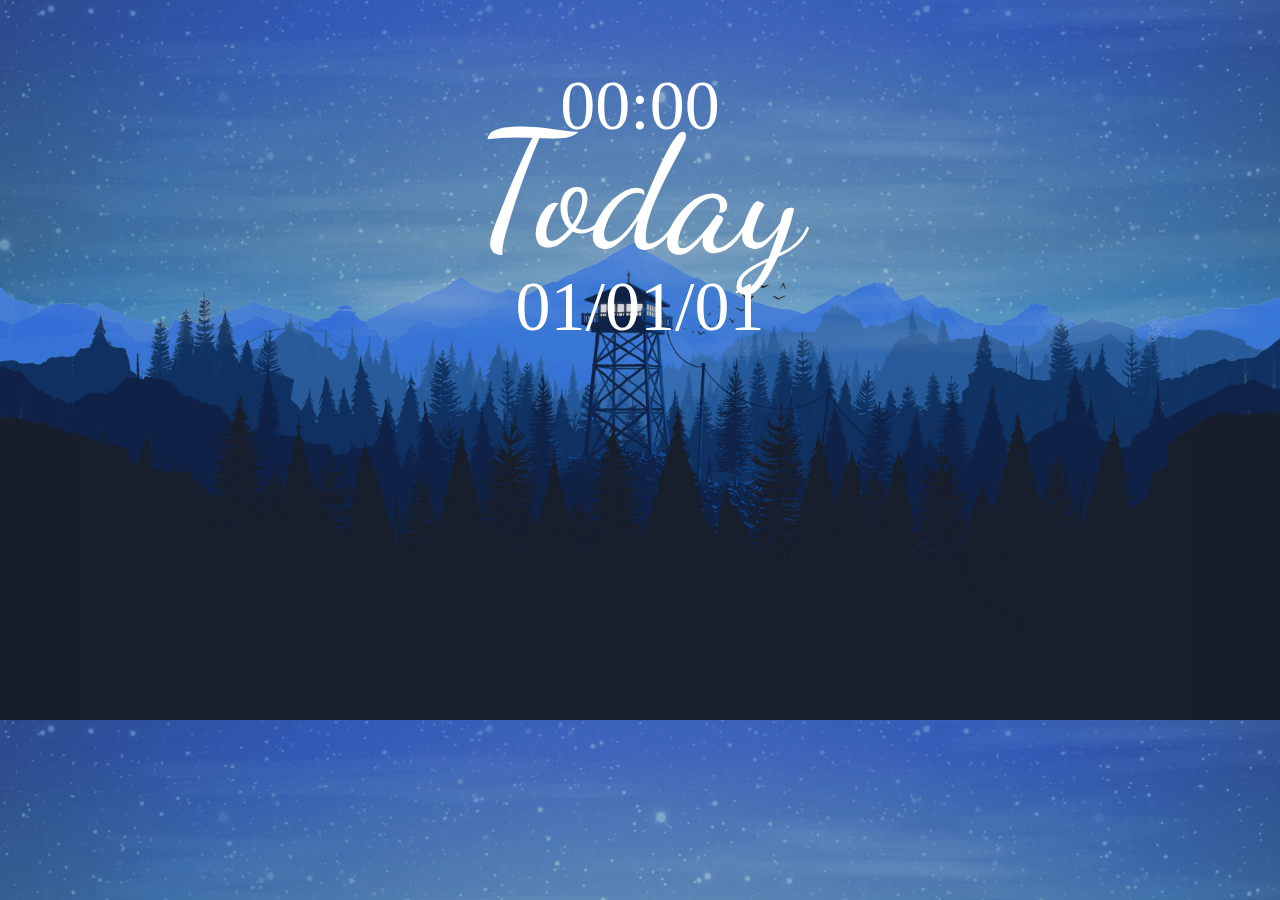
==== index.html @ 2f834f75 "First Build (and prob final build) of my Background!" ====
<!DOCTYPE html>
<html>
    <head>
        <title>Firewatch Wallpaper</title>
        <link rel="stylesheet" href="css/stylesheet.css">
        <style>
            @import url('https://fonts.googleapis.com/css2?family=Cinzel&family=Dancing+Script&family=Roboto+Mono&display=swap');
            @import url('https://db.onlinewebfonts.com/c/ef37d5a2aade0e1cb69df8d3f5f2aa60?family=RamsW01-Black');
        </style>
    </head>
    <body>
        <div class="summary">
            <div id="time">00:00</div>
            <div id="day">Today</div>
            <div id="date">01/01/01</div>
        </div>
        <script src="js/index.js" type="text/javascript"></script>
        <script src="js/date.js" type="text/javascript"></script>
    </body>
</html>
---- css/stylesheet.css ----
body {
    background-image: url(../img/night.jpg);
    background-size: cover;
}
.summary {
    text-align: center;
    position: relative;
    top: 80px;
    font-size: 70px;
    color: white;
}
.summary #day {
    font-family: 'Dancing Script', cursive;
    transform: rotate(2deg);
    font-size: 160px;
    line-height: .9em;
}
.summary #time, #date{
    font-family: 'RamsW01-Black';
}
.summary #time {
    line-height: .5em;
}
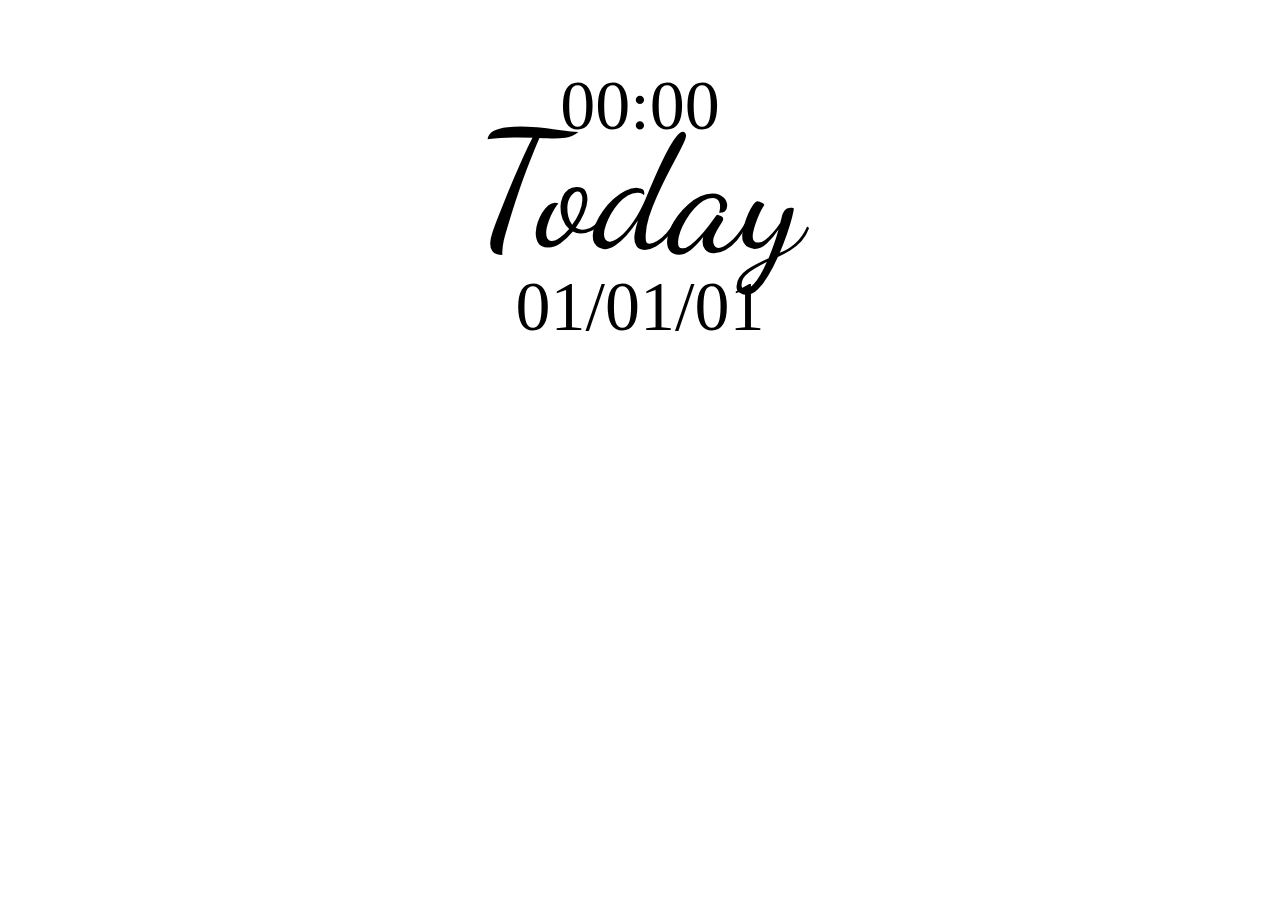
==== commit 9db318a9: "Background Change!" ====
--- a/index.html
+++ b/index.html
@@ -3,13 +3,9 @@
     <head>
         <title>Firewatch Wallpaper</title>
         <link rel="stylesheet" href="css/stylesheet.css">
-        <style>
-            @import url('https://fonts.googleapis.com/css2?family=Cinzel&family=Dancing+Script&family=Roboto+Mono&display=swap');
-            @import url('https://db.onlinewebfonts.com/c/ef37d5a2aade0e1cb69df8d3f5f2aa60?family=RamsW01-Black');
-        </style>
     </head>
     <body>
-        <div class="summary">
+        <div id="summary" class="summary">
             <div id="time">00:00</div>
             <div id="day">Today</div>
             <div id="date">01/01/01</div>
--- a/css/stylesheet.css
+++ b/css/stylesheet.css
@@ -1,5 +1,12 @@
+@import url('https://fonts.googleapis.com/css2?family=Cinzel&family=Dancing+Script&family=Roboto+Mono&display=swap');
+@font-face {font-family: "RamsW01-Black"; src: url("https://db.onlinewebfonts.com/t/ef37d5a2aade0e1cb69df8d3f5f2aa60.eot"); 
+    src: url("https://db.onlinewebfonts.com/t/ef37d5a2aade0e1cb69df8d3f5f2aa60.eot?#iefix") format("embedded-opentype"), 
+    url("https://db.onlinewebfonts.com/t/ef37d5a2aade0e1cb69df8d3f5f2aa60.woff2") format("woff2"), 
+    url("https://db.onlinewebfonts.com/t/ef37d5a2aade0e1cb69df8d3f5f2aa60.woff") format("woff"), 
+    url("https://db.onlinewebfonts.com/t/ef37d5a2aade0e1cb69df8d3f5f2aa60.ttf") format("truetype"), 
+    url("https://db.onlinewebfonts.com/t/ef37d5a2aade0e1cb69df8d3f5f2aa60.svg#RamsW01-Black") format("svg"); 
+}
 body {
-    background-image: url(../img/night.jpg);
     background-size: cover;
 }
 .summary {
@@ -7,7 +14,7 @@
     position: relative;
     top: 80px;
     font-size: 70px;
-    color: white;
+    /*rgb(238, 168, 253);*/
 }
 .summary #day {
     font-family: 'Dancing Script', cursive;
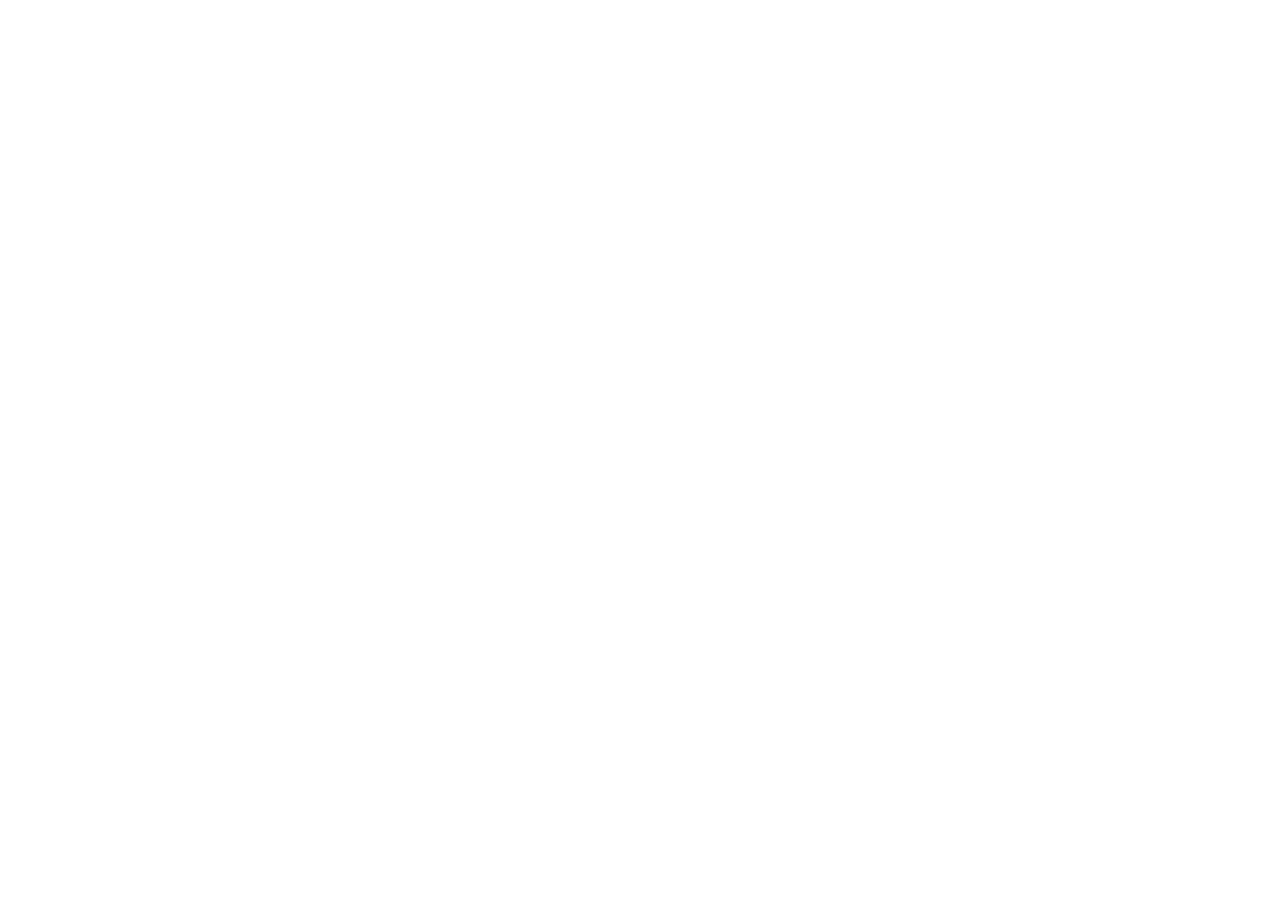
==== commit aabba19c: "Added Fancy Fade to Date Text" ====
--- a/index.html
+++ b/index.html
@@ -7,10 +7,13 @@
     <body>
         <div id="summary" class="summary">
             <div id="time">00:00</div>
-            <div id="day">Today</div>
+            <svg id="svgweekday" width="100%" height="100%">
+                <text id="day" x="50%" y="60%"  text-anchor="middle">
+                  Today
+                </text>
+                </svg>
             <div id="date">01/01/01</div>
         </div>
         <script src="js/index.js" type="text/javascript"></script>
-        <script src="js/date.js" type="text/javascript"></script>
     </body>
 </html>--- a/css/stylesheet.css
+++ b/css/stylesheet.css
@@ -9,12 +9,23 @@
 body {
     background-size: cover;
 }
+#off {
+    visibility: hidden;
+    opacity: 0;
+    transition: visibility 0s 2s, opacity 2s linear;
+}
+#on {
+    visibility: visible;
+    opacity: 1;
+    transition: opacity 2s linear;
+  }
 .summary {
     text-align: center;
     position: relative;
     top: 80px;
     font-size: 70px;
     /*rgb(238, 168, 253);*/
+    color: white;
 }
 .summary #day {
     font-family: 'Dancing Script', cursive;
@@ -22,9 +33,88 @@
     font-size: 160px;
     line-height: .9em;
 }
+svg {
+    overflow: visible;
+    fill: white;
+}
 .summary #time, #date{
     font-family: 'RamsW01-Black';
 }
 .summary #time {
     line-height: .5em;
-}+}
+.summary #date {
+    position: relative;
+    top: -20px
+}
+/*CSS Animations*/
+svg .daytime {
+    stroke: rgb(238, 168, 253);
+    stroke-width: 1;
+    fill: rgb(238, 168, 253);
+   
+    animation: dayAnimate 5s alternate;
+  }
+  svg .nighttime {
+    stroke: rgb(16,48,97);
+    stroke-width: 1;
+    fill: rgb(16,48,97);
+   
+    animation: nightAnimate 5s alternate;
+  }
+  
+  @keyframes dayAnimate {
+    0% {
+        stroke: rgb(16,48,97);
+        fill: rgb(16,48,97);
+      }
+    10% {
+      stroke-dasharray: 0 50%;
+      stroke-dashoffset:  20%;
+      fill:hsl(189, 68%, 75%, 0%);
+  
+    }
+    
+    50% {
+      fill:hsl(189, 68%, 75%, 0%)
+    }
+    
+    75% {
+      fill:hsl(189, 68%, 75%, 0%)
+    }
+    
+    100% {
+      stroke-dasharray: 50% 0;
+      stroke-dashoffstet: -20%;
+      fill: rgb(238, 168, 253);
+      stroke: rgb(238, 168, 253);
+    }
+    
+  }
+  @keyframes nightAnimate {
+    0% {
+        fill: rgb(238, 168, 253);
+      stroke: rgb(238, 168, 253);
+      }
+    10% {
+      stroke-dasharray: 0 50%;
+      stroke-dashoffset:  20%;
+      fill:hsl(189, 68%, 75%, 0%)
+  
+    }
+    
+    50% {
+      fill:hsl(189, 68%, 75%, 0%)
+    }
+    
+    75% {
+      fill:hsl(189, 68%, 75%, 0%)
+    }
+    
+    100% {
+      stroke-dasharray: 50% 0;
+      stroke-dashoffstet: -20%;
+      fill: rgb(16,48,97);
+    }
+    
+  }